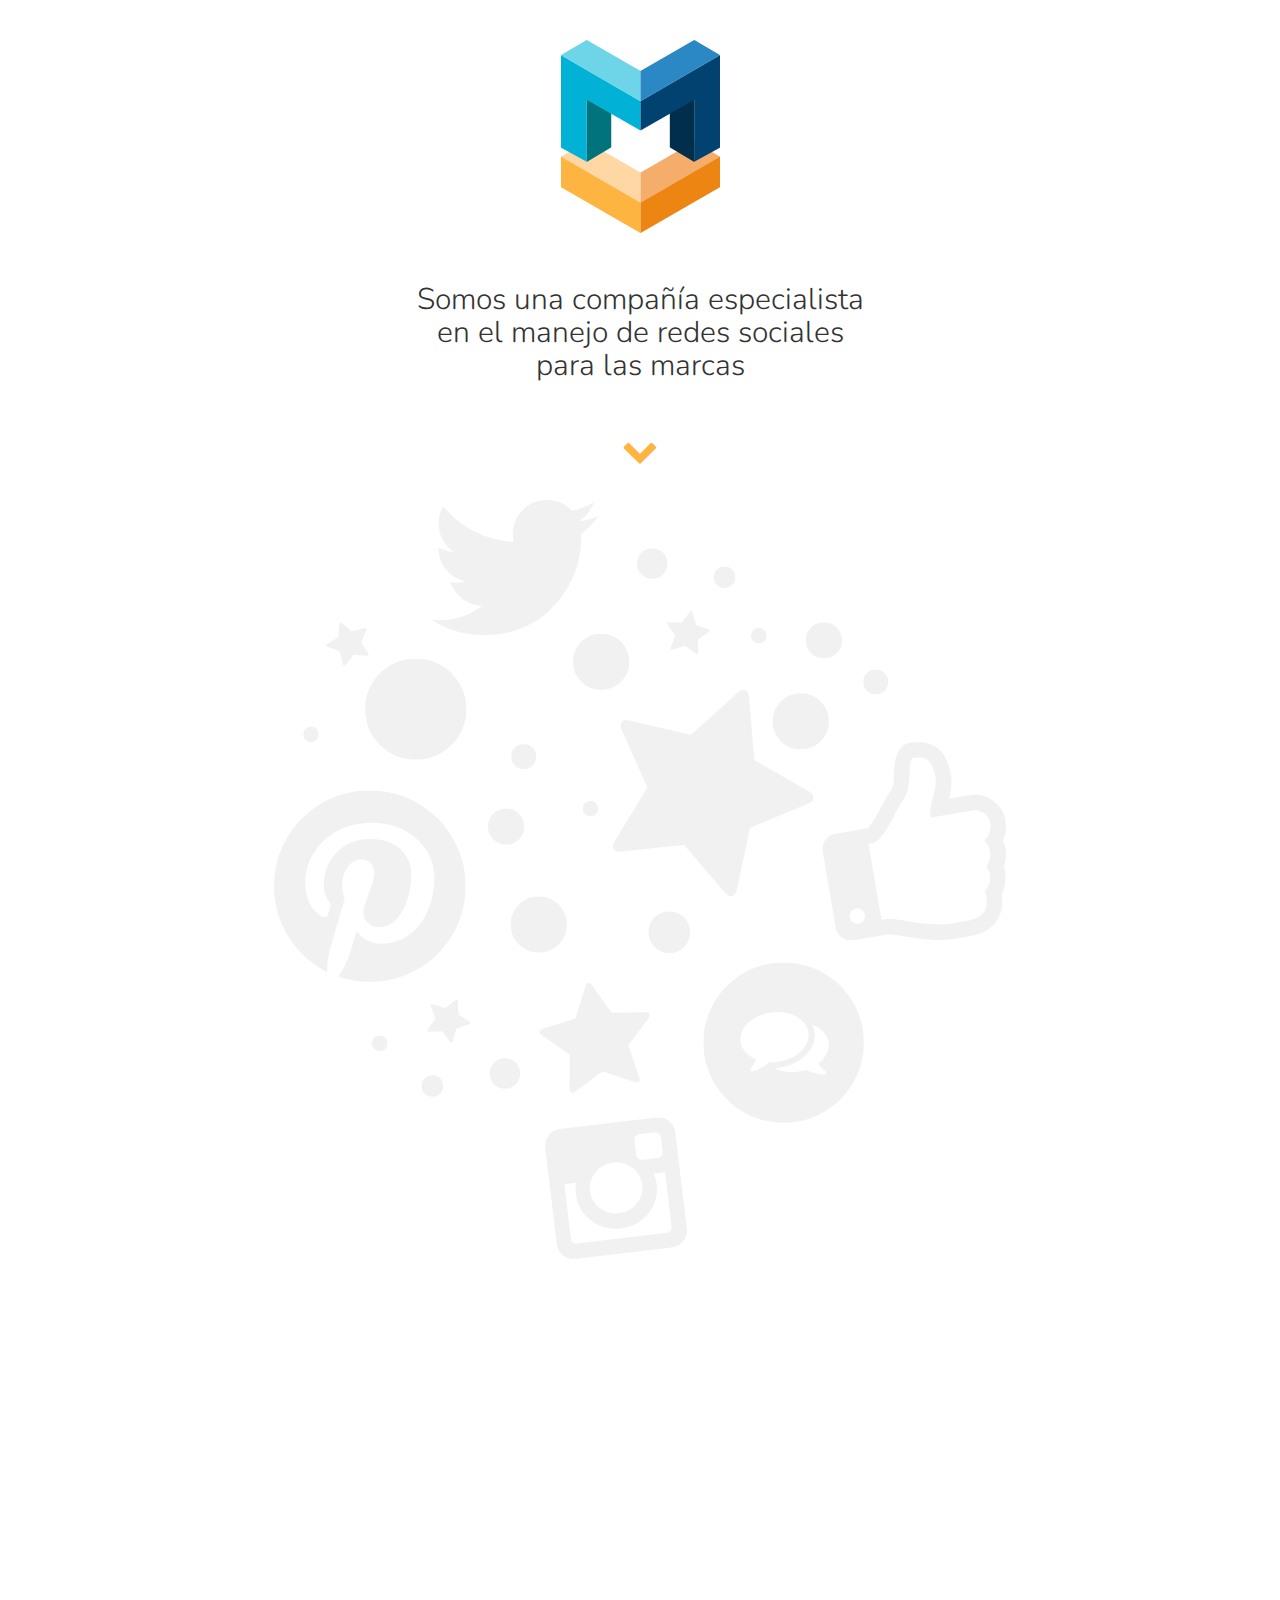
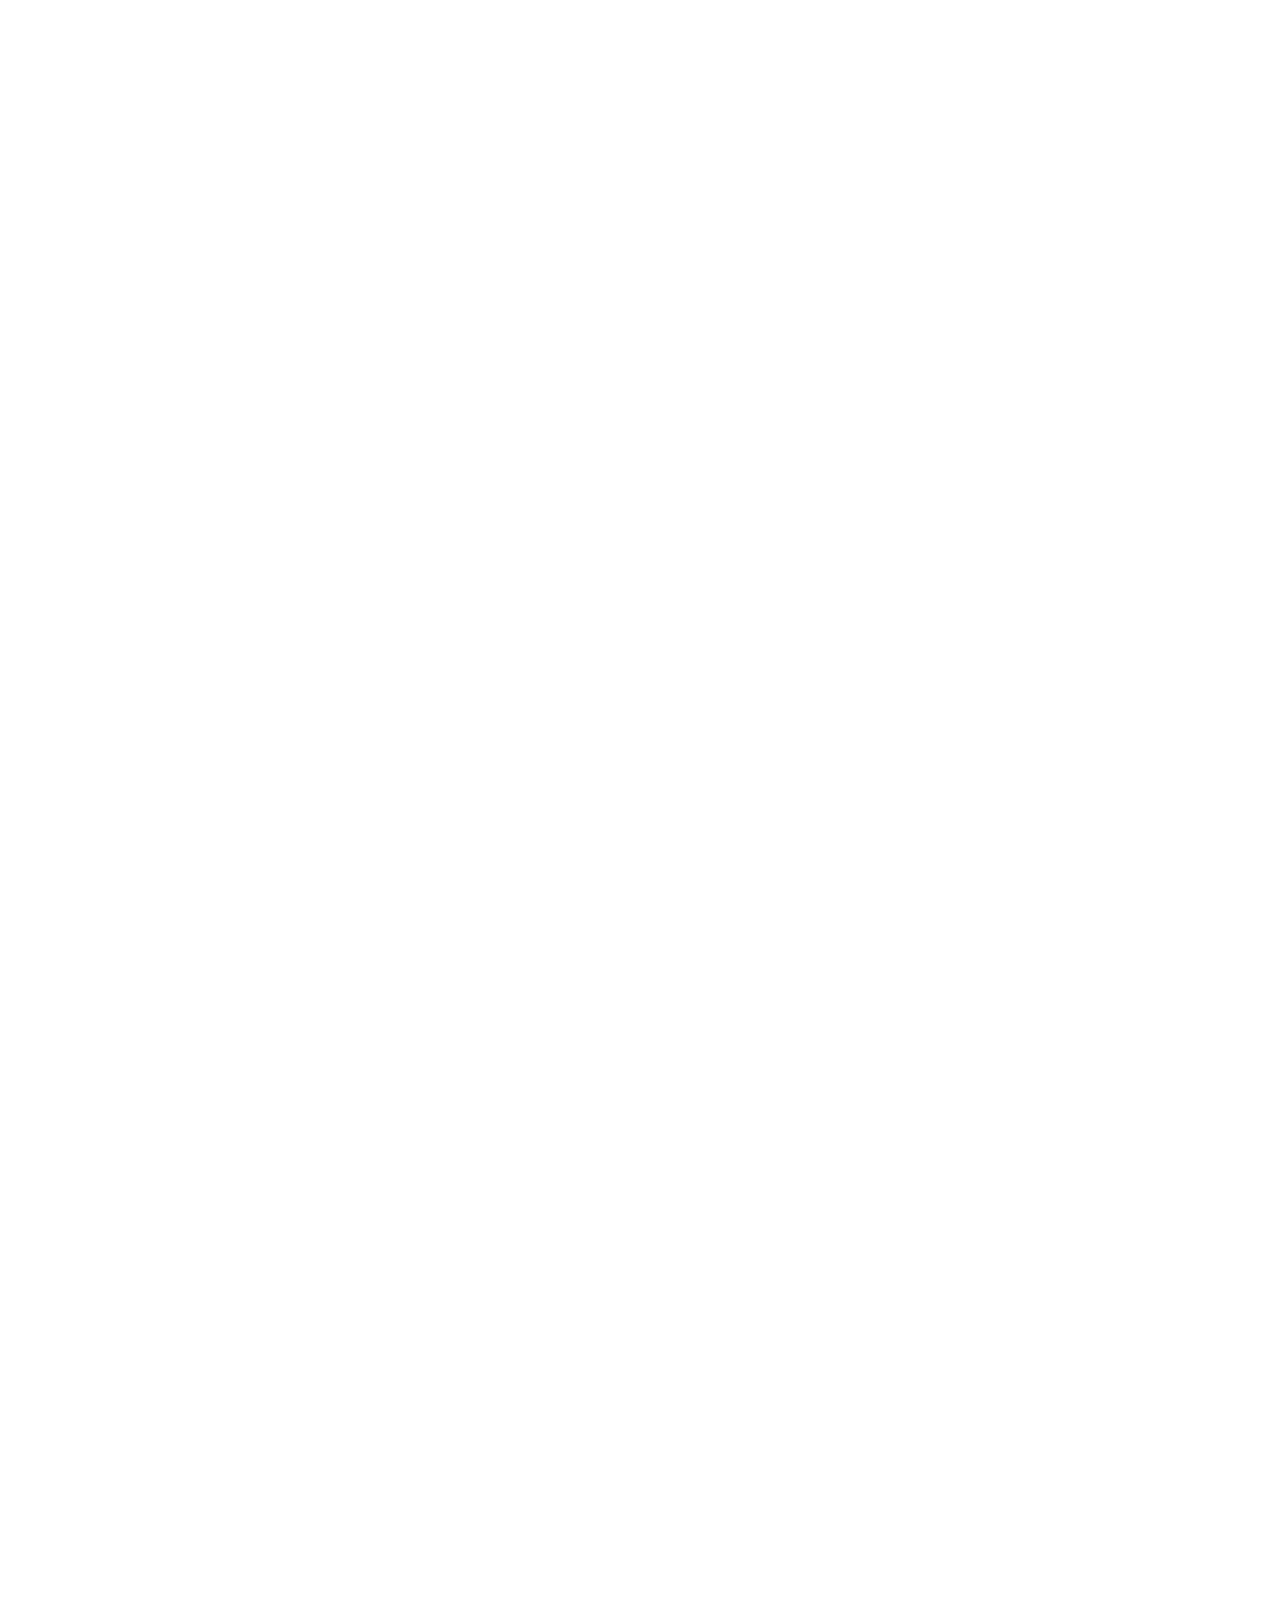
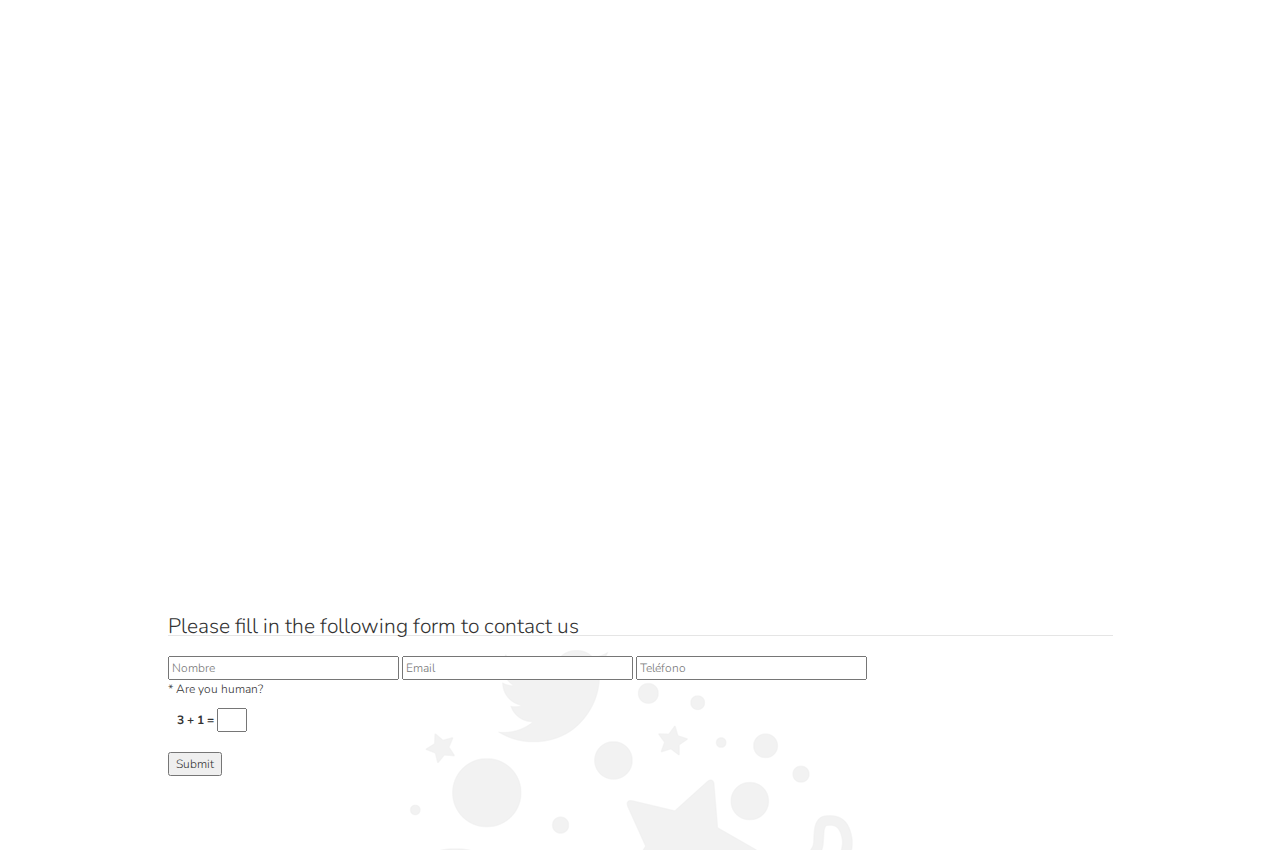
==== index.html @ d01e05da "preuba" ====
<html>
<head>
	<title>MivA NetWorking</title>
	<meta charset="utf-8">
	<meta name="viewport" content="width=device-width, initial-scale=1">
	<link rel="stylesheet" type="text/css" href="assets/style.css">
</head>
<body>
<div class="container">

	<div id="intro" class="wow fadeInUp" data-wow-duration="2s">
		<div class="row">
			<div class="col-xs-12 col-lg-2 col-lg-offset-5">
				<div class="logo">
					<img src="assets/miva-logo.png" alt="MiVa NetWorking" class="img-responsive">
				</div>
			</div>
		</div>

		<div class="row">
			<div class="col-xs-12">
				<div class="frase-matona wow fadeIn" data-wow-delay="2s">
					<h1>Somos una compañía especialista en el manejo de redes sociales para las marcas</h1>
				</div>
				<div class="navigator wow bounceIn" data-wow-delay="3s">
					<a href="#miva-marca"><i class="fa fa-chevron-down fa-3x"></i></a>
				</div>
			</div>
		</div>
	</div>

	<div id="miva-marca">
		<div class="row">
			<div class="col-xs-12">
				<div class="title wow fadeIn">
					<h2>¿Que puede hacer MiVa por tu marca?</h2>
				</div>
			</div>
			<div class="col-xs-10 col-xs-offset-1">
				<div class="content">
					<div class="item-01 wow lightSpeedIn" data-wow-delay="1.5s">
						<div class="row">
							<div class="col-xs-12 col-lg-4 col-lg-offset-2"><span class="txt-01">Aumentar el Engagement</span></div>
							<div class="col-xs-12 col-lg-4"><span class="content-01">Mas que una impresión creamos una conexión con la audiencia.</span></div>
						</div>
					</div>
					<div class="item-02  wow lightSpeedIn" data-wow-delay="2.5s">
						<div class="row">
							<div class="col-xs-12 col-lg-4 col-lg-offset-2"><span class="txt-01">Acercarla a Nuevas Audiencias</span></div>
							<div class="col-xs-12 col-lg-4"><span class="content-01">40.6 millones de internautas mexicanos. El 45% sigue a una marca.</span></div>
						</div>
					</div>
					<div class="navigator wow bounceIn" data-wow-delay="3s">
						<a href="#como"><i class="fa fa-chevron-down fa-3x"></i></a>
					</div>
				</div>
			</div>
		</div>
	</div>

	<div id="como">
		<div class="row">
			<div class="col-xs-12">
				<div class="title wow fadeIn">
					<h2>¿Cómo?</h2>
				</div>
			</div>
			<div class="col-xs-10 col-xs-offset-1">
				<div class="content wow fadeIn">
					<div class="row">
						<div class="col-xs-12 col-lg-4 col-lg-offset-2 wow fadeInLeft"><span class="txt-01"><i class="fa fa-circle hidden-lg"></i> Diseño de Campaña</span></div>
						<div class="col-xs-12 col-lg-4 col-lg-offset-6 wow fadeInRight" data-wow-delay="1s"><span class="txt-02"><i class="fa fa-circle hidden-lg"></i> Creación de Imagen</span></div>
						<div class="col-xs-12 col-lg-4 col-lg-offset-2 wow fadeInLeft" data-wow-delay="2s"><span class="txt-03"><i class="fa fa-circle hidden-lg"></i> Apps in-site</span></div>
						<div class="col-xs-12 col-lg-4 col-lg-offset-6 wow fadeInRight" data-wow-delay="3s"><span class="txt-04"><i class="fa fa-circle hidden-lg"></i> Monitoreo de Redes</span></div>
						<div class="col-xs-12 col-lg-4 col-lg-offset-2 wow fadeInLeft" data-wow-delay="4s"><span class="txt-05"><i class="fa fa-circle hidden-lg"></i> Community Management</span></div>
						<div class="col-xs-12 col-lg-6 col-lg-offset-6 wow fadeInRight" data-wow-delay="5s"><span class="txt-06"><i class="fa fa-circle hidden-lg"></i> Seguimiento de Publicaciones</span></div>
						<div class="col-xs-12 col-lg-4 col-lg-offset-2 wow fadeInLeft" data-wow-delay="6s"><span class="txt-07"><i class="fa fa-circle hidden-lg"></i> Creación de Perfiles</span></div>
					</div>
					<div class="navigator">
						<a href="#nosotros"><i class="fa fa-chevron-down fa-3x"></i></a>
					</div>
				</div>
			</div>
		</div>
	</div>

	<div id="nosotros">
		<div class="row">
			<div class="col-xs-12">
				<div class="title wow fadeIn">
					<h2>¿Porqué nosotros?</h2>
				</div>
			</div>
			<div class="col-xs-10 col-xs-offset-1">
				<div class="content">
					<div class="row">
						<div class="col-xs-12 col-lg-4">
							<div class="wow bounceIn" data-wow-delay="1.5s">
								<div class="avatar">
									<img src="assets/avatar.png" class="img-circle">
								</div>
								<div class="name-area">
									<h3>Mike Medina</h3>
									<h4>Online Leader</h4>
								</div>
								<div class="description">
									<p>Estudiante de Ingeniería Industrial y de Sistemas, actualmente trabaja para Apple Latinoamérica en el Área de Marketing-Educación. Ha organizado eventos masivos, y es una early adapter de las redes sociales. Experiencia en situaciones de crisis en redes sociales desarollando el método del semáforo.</p>
								</div>
							</div>
						</div>
						<div class="col-xs-12 col-lg-4">
							<div class="wow bounceIn" data-wow-delay="1s">
								<div class="avatar">
									<img src="assets/avatar.png" class="img-circle">
								</div>
								<div class="name-area">
									<h3>LCC Mariana Camacho</h3>
									<h4>MKT Leader</h4>
								</div>
								<div class="description">
									<p>Con más de 8 años de experiencia en MKT, fue gerente de integración de producto en Grupo Televisa teniendo a su cargo el área de telenovelas incluyendo el éxito mercadológico Rebelde. Además, se desempeñó como coordinadora de pomociones alimentos y bebidas en el área de Televiaa Consumer Products. Asimismo desarrolló e implementó campañas 360º dentro de Grupo Televisa para empresas como Pepsico, P&G, Grupo Bimbo, entre otras.</p>
								</div>
							</div>
						</div>
						<div class="col-xs-12 col-lg-4">
							<div class="wow bounceIn" data-wow-delay="1.5s">
								<div class="avatar">
									<img src="assets/avatar.png" class="img-circle">
								</div>
								<div class="name-area">
									<h3>Valeria Montes</h3>
									<h4>Business Leader</h4>
								</div>
								<div class="description">
									<p>Estudiante de la carrera de Negocios Internacionales, ha participado en la organización y coordinación de logística de eventos masivos, menejo de personas en situaciones de alto stress. Asimismo su capacidad en los negocios le ha abierto las puertas para la gestión de eventos musicales.</p>
								</div>
							</div>
						</div>
						<div class="col-xs-12 col-lg-12">
							<div class="socios wow fadeInUp" data-wow-duration="2s" data-wow-delay="2s">
								<h4>Socios Comerciales</h4>
								<div class="row">
									<div class="col-lg-6">
										<a href="http://iceberg9.com" title="Iceber9 - Shopify Expert" target="_blank">
											<img src="assets/iceberg9.png" alt="Iceber9 - Shopify Expert" class="img-responsive">
										</a>
									</div>
									<div class="col-lg-6">
										<a href="http://doctype.com.mx" title="Doctype - Diseño y Desarrollo Web" target="_blank">
											<img src="assets/doctype.png" alt="Doctype - Diseño y Desarrollo web" class="img-responsive">
										</a>
									</div>
								</div>
							</div>
						</div>
					</div>
					<div class="navigator wow bounceIn" data-wow-delay="3s">
						<a href="#contacta"><i class="fa fa-chevron-down fa-3x"></i></a>
					</div>
				</div>
			</div>
		</div>
	</div>

	<div id="contacta">
		<div class="row">
			<div class="col-xs-12">
				<div class="title wow fadeIn">
					<h2>Contáctanos 3 </h2>
				</div>
			</div>
			<div class="col-xs-10 col-xs-offset-1">
				<div class="content">

					<div id="contact">

							<div id="message"></div>

							<form method="post" action="http://miva-networking.com/mail/contact.php" name="contactform" id="contactform">

							<fieldset>

							<legend>Please fill in the following form to contact us</legend>

							<input name="name" type="text" id="name" size="30" placeholder="Nombre" value="" />

							<input name="email" type="text" id="email" size="30" placeholder="Email" value="" />

							<input name="phone" type="text" id="phone" size="30" placeholder="Teléfono" value="" />

							<p><span class="required">*</span> Are you human?</p>

							<label for="verify" accesskey="V">&nbsp;&nbsp;&nbsp;3 + 1 =</label>
							<input name="verify" type="text" id="verify" size="4" value="" style="width: 30px;" /><br /><br />

							<input type="submit" class="submit" id="submit" value="Submit" />

							</fieldset>

							</form>

					</div>

				</div>
			</div>
		</div>
	</div>

</div>

<script src="//code.jquery.com/jquery-1.11.2.min.js"></script>
<script src="assets/bootstrap/js/bootstrap.min.js"></script>
<script type="text/javascript" src="assets/retina.min.js"></script>
<script type="text/javascript" src="assets/wow.min.js"></script>
<script type="text/javascript" src="mail/js/jquery.jigowatt.js"></script>
<script type="text/javascript" src="assets/code.js"></script>


</body>
</html>
---- assets/style.css ----
/*
Theme Name: LAP - Theme
Theme URI: http://lapplatform.com/
Description: Tema desarrollado para LAP life achievement platform
Author: @icebergnueve @doctypemx
Author URI:
Version: 1
*/
@import "bootstrap/css/bootstrap.min.css";
@import "animate.css";
@import url("http://fonts.googleapis.com/css?family=Nunito:400,300,700");
@import url("//maxcdn.bootstrapcdn.com/font-awesome/4.3.0/css/font-awesome.min.css");
/* Mobile Firts */
/*@media screen and (max-width:719px)*/
body {
  background: url("social-stuff-small.png") 50% 400px no-repeat transparent;
  font: 300 1.2em/1.5em 'Nunito', sans-serif;
}
h2 {
  font-size: 2.8em;
}
.content .item-01,
.content .item-02 {
  margin: 30px 0;
}
.navigator {
  text-align: center;
}
.navigator i {
  color: #fdb441;
}
#intro {
  height: 100%;
  padding-top: 40px;
}
#intro .logo img {
  margin: 0 auto;
}
#intro .frase-matona {
  padding: 30px 0;
  text-align: center;
}
#intro .frase-matona h1 {
  font-size: 2.5em;
  font-weight: 300;
}
#miva-marca {
  margin-top: 350px;
  padding-top: 20px;
  text-align: center;
}
#miva-marca .txt-01 {
  color: #fdb441;
  display: block;
  font-size: 2.2em;
  line-height: 1.2em;
  margin-bottom: 10px;
}
#miva-marca .content-01 {
  background: #f4f4f4;
  color: #999;
  display: block;
  font-size: 1.4em;
  padding: 20px;
}
#como {
  margin-top: 150px;
  padding-top: 20px;
  text-align: center;
}
#como .txt-01,
#como .txt-02,
#como .txt-03,
#como .txt-04,
#como .txt-05,
#como .txt-06,
#como .txt-07 {
  display: block;
  font-size: 2em;
  line-height: 1.3em;
  text-align: right;
  padding: 20px 0;
}
#como .txt-01 i,
#como .txt-02 i,
#como .txt-03 i,
#como .txt-04 i,
#como .txt-05 i,
#como .txt-06 i,
#como .txt-07 i {
  font-size: 0.5em;
  position: relative;
  top: -3px;
}
#como .txt-01,
#como .txt-03,
#como .txt-05,
#como .txt-07 {
  color: #fdb441;
  text-align: left;
}
#nosotros {
  text-align: center;
}
#nosotros .avatar img {
  border: solid 5px #fdb441;
}
#contacta {
  background: url("social-stuff-small.png") 50% 100px no-repeat transparent;
  height: 300px;
}
/* Tablets: Portrait */
/* Tablets: Landscape */
/* Desktops */
@media screen and (min-width: 910px) {
  body {
    background: none;
  }
  .navigator {
    margin-top: 10px;
  }
  #intro {
    background: url("social-stuff-top.png") 50% 100% no-repeat transparent;
    height: 100%;
  }
  #intro .frase-matona {
    margin: 0 auto;
    width: 40%;
  }
  #miva-marca {
    background: url("social-stuff-bottom.png") 50% 0 no-repeat transparent;
    height: 100%;
    margin-top: 0px;
    padding-top: 20px;
  }
  #miva-marca .item-01 {
    margin: 100px 0;
  }
  #miva-marca .item-02 {
    margin: 0 0 50px 0;
  }
  #miva-marca .txt-01 {
    text-align: right;
  }
  #miva-marca .content-01 {
    background: rgba(244,244,244,0.5);
  }
  #como {
    height: 100%;
  }
  #como .content {
    background: url("dots.png") 50% 0 no-repeat transparent;
    margin-top: 80px;
  }
  #como .txt-01,
  #como .txt-02,
  #como .txt-03,
  #como .txt-04,
  #como .txt-05,
  #como .txt-06,
  #como .txt-07 {
    color: #000;
    padding: 14px 0;
    text-align: left;
  }
  #como .txt-01,
  #como .txt-03,
  #como .txt-05,
  #como .txt-07 {
    text-align: right;
  }
  #nosotros {
    height: 100%;
  }
  #nosotros h4 {
    font-size: 1.3em;
    text-transform: uppercase;
  }
  #nosotros .content {
    margin-top: 40px;
  }
  #nosotros .description p {
    font-size: 1.1em;
    line-height: 1.4em;
  }
  #nosotros .socios {
    margin-top: 40px;
  }
  #nosotros .socios img {
    margin: 0 auto;
  }
  #contacta {
    background: url("social-stuff-small.png") 50% 100px no-repeat transparent;
  }
}
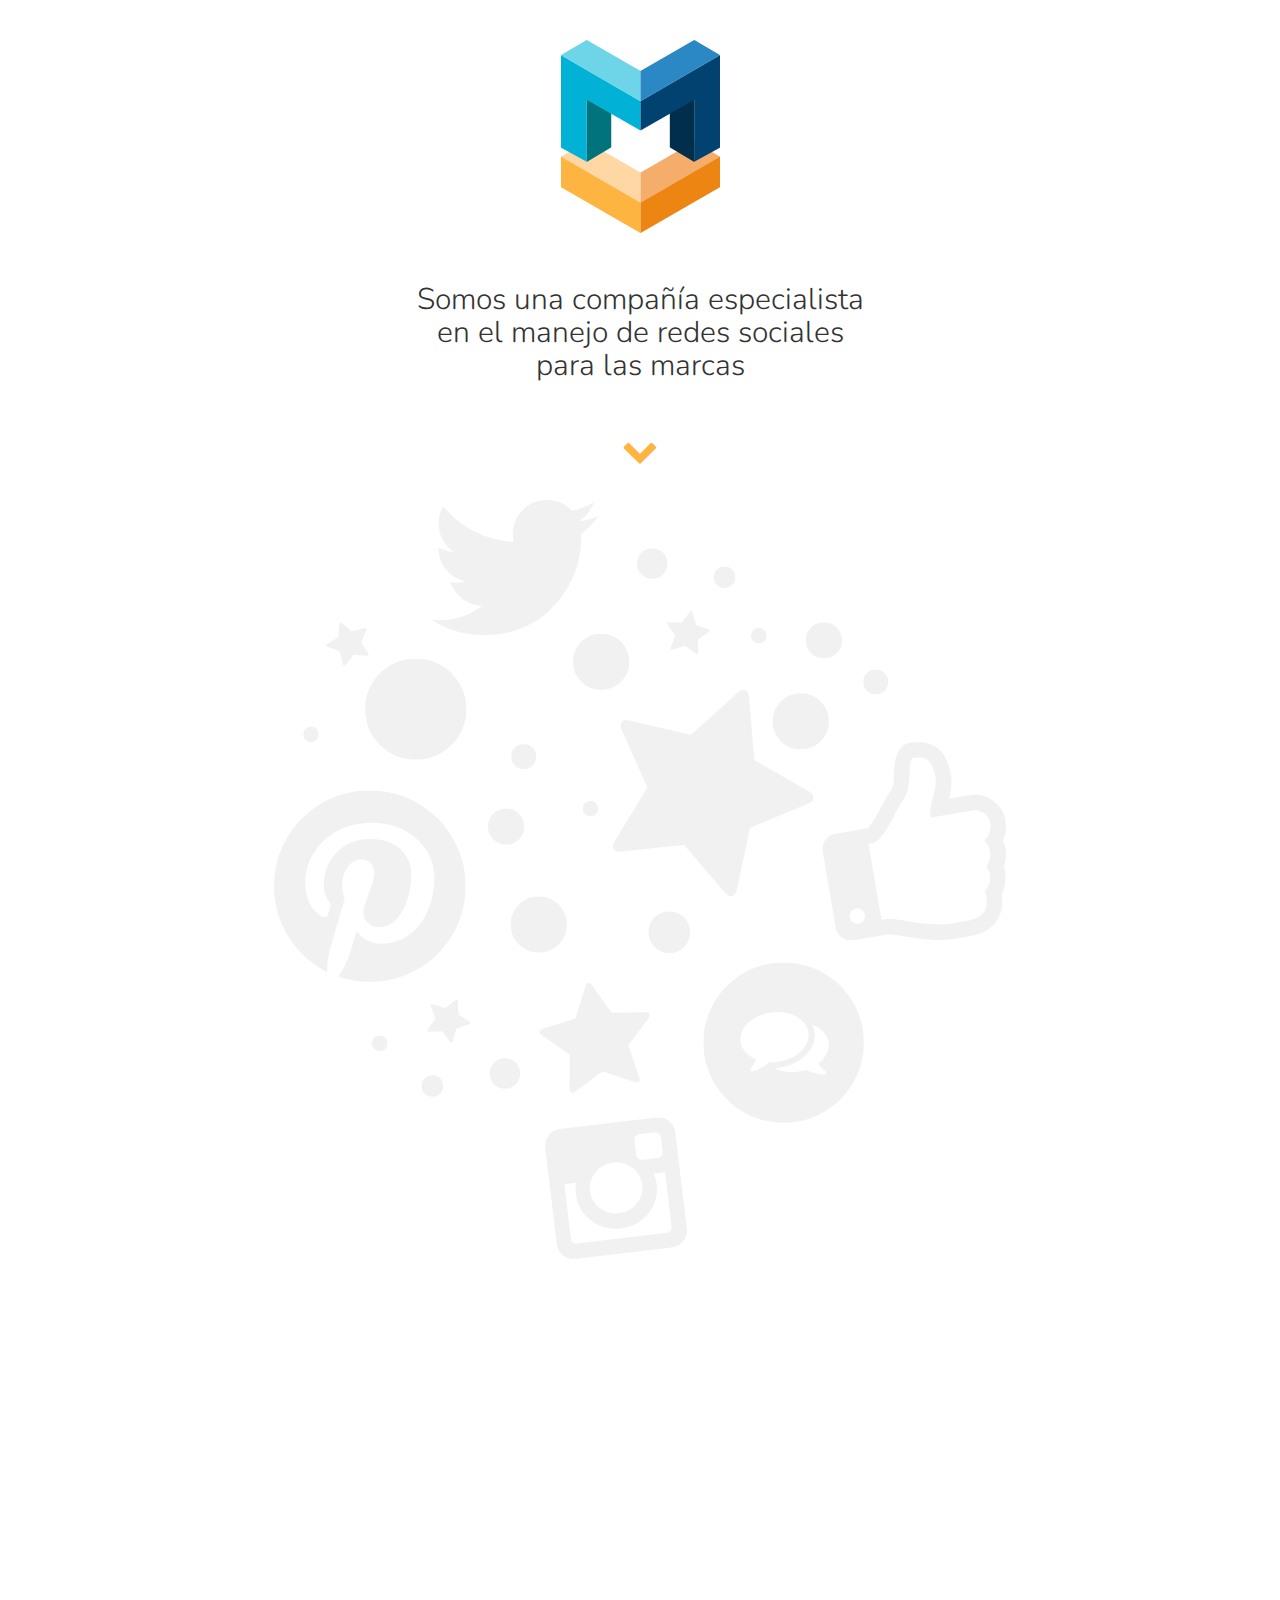
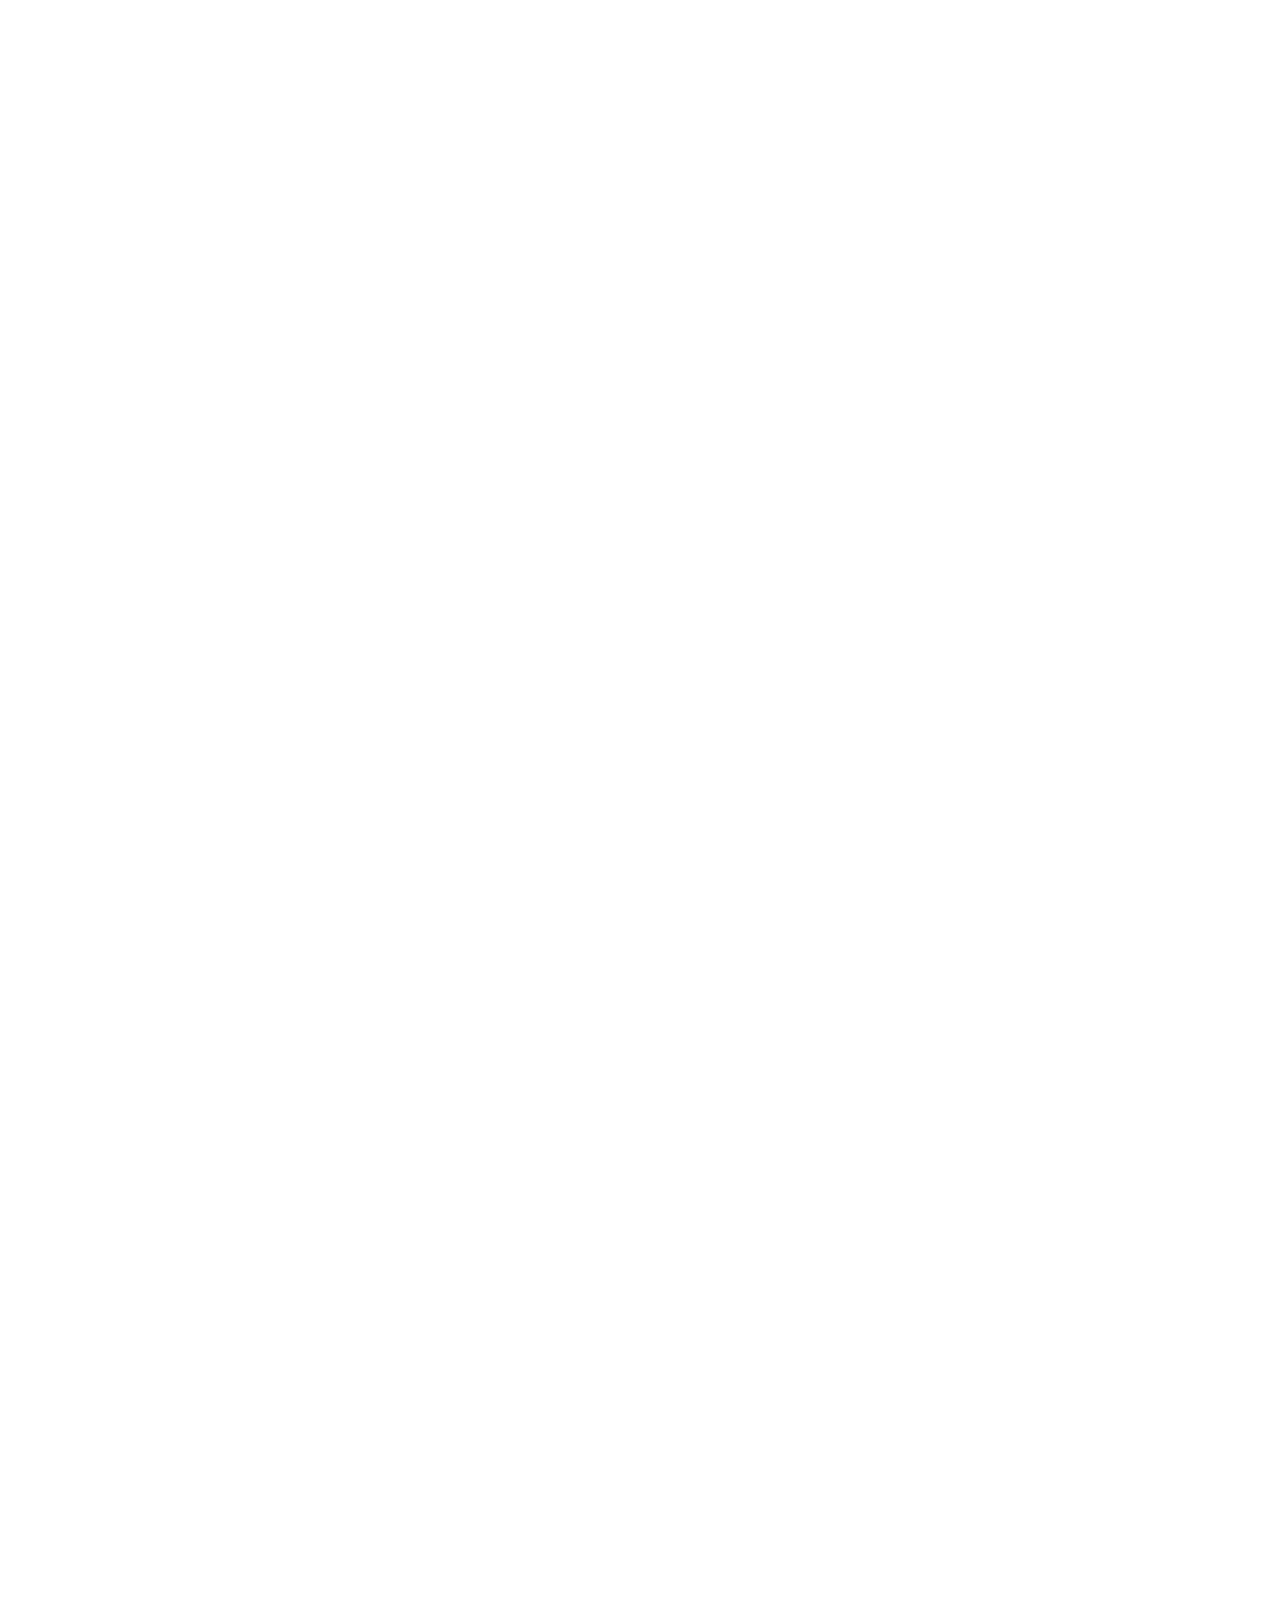
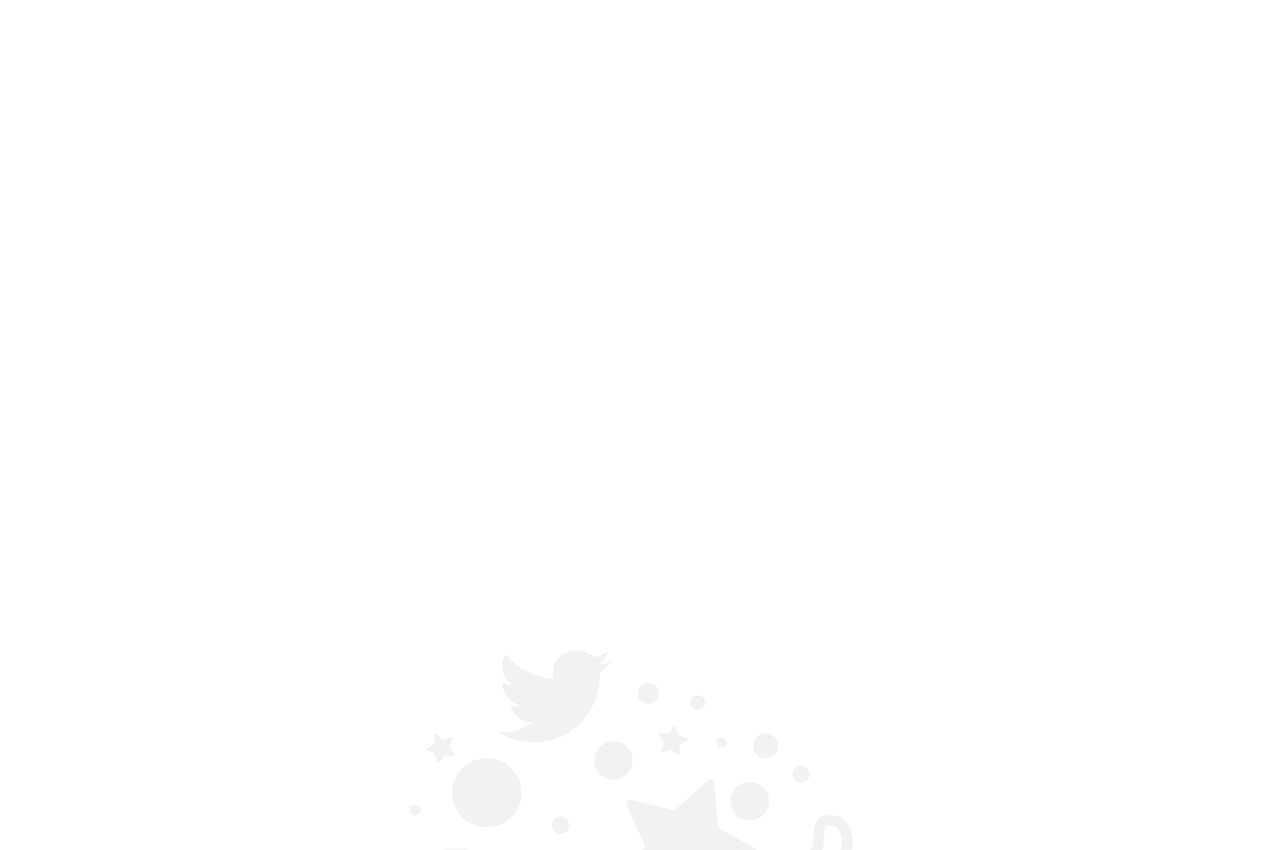
==== commit 1e9dc798: "Final" ====
--- a/index.html
+++ b/index.html
@@ -166,38 +166,45 @@
 		<div class="row">
 			<div class="col-xs-12">
 				<div class="title wow fadeIn">
-					<h2>Contáctanos 3 </h2>
+					<h2>Contáctanos</h2>
 				</div>
 			</div>
 			<div class="col-xs-10 col-xs-offset-1">
 				<div class="content">
 
-					<div id="contact">
+					<div id="contact" class="wow fadeInUp" data-wow-duration="2s">
+
+							<h4>Envianos tus datos y en breve un asesor se pondrá en contacto contigo.</h4>
 
 							<div id="message"></div>
 
-							<form method="post" action="http://miva-networking.com/mail/contact.php" name="contactform" id="contactform">
+							<form method="post" action="mail/contact.php" name="contactform" id="contactform">
 
 							<fieldset>
 
-							<legend>Please fill in the following form to contact us</legend>
-
-							<input name="name" type="text" id="name" size="30" placeholder="Nombre" value="" />
-
-							<input name="email" type="text" id="email" size="30" placeholder="Email" value="" />
-
-							<input name="phone" type="text" id="phone" size="30" placeholder="Teléfono" value="" />
-
-							<p><span class="required">*</span> Are you human?</p>
-
-							<label for="verify" accesskey="V">&nbsp;&nbsp;&nbsp;3 + 1 =</label>
-							<input name="verify" type="text" id="verify" size="4" value="" style="width: 30px;" /><br /><br />
-
-							<input type="submit" class="submit" id="submit" value="Submit" />
+							<div class="row">
+								<div class="col-lg-3">
+									<input name="name" type="text" id="name" size="30" placeholder="Nombre" class="form-control input-primario" value="" />
+								</div>
+								<div class="col-lg-3">
+									<input name="empresa" type="text" id="empresa" size="30" placeholder="Empresa / Sitio Web" class="form-control input-primario" value="" />
+								</div>
+								<div class="col-lg-2">
+									<input name="email" type="text" id="email" size="30" placeholder="Email" class="form-control input-primario" value="" />
+								</div>
+								<div class="col-lg-2">
+									<input name="phone" type="text" id="phone" size="30" placeholder="Teléfono" class="form-control input-primario" value="" />
+								</div>
+								<div class="col-lg-2">
+									<input type="submit" class="submit btn btn-block btn-base" id="submit" value="Enviar" />
+								</div>
+							</div>
 
 							</fieldset>
 
 							</form>
+
+							<p><a href="https://www.facebook.com/MiVaNetworking"><i class="fa fa-facebook"></i> /MiVaNetworking</a> | <a href="https://twiter.com/miva_networking"><i class="fa fa-twitter"></i> @MiVa_Networking</a></p>
 
 					</div>
 
@@ -210,11 +217,10 @@
 
 <script src="//code.jquery.com/jquery-1.11.2.min.js"></script>
 <script src="assets/bootstrap/js/bootstrap.min.js"></script>
+<script type="text/javascript" src="mail/js/jquery.jigowatt.js"></script>
 <script type="text/javascript" src="assets/retina.min.js"></script>
 <script type="text/javascript" src="assets/wow.min.js"></script>
-<script type="text/javascript" src="mail/js/jquery.jigowatt.js"></script>
 <script type="text/javascript" src="assets/code.js"></script>
-
 
 </body>
 </html>--- a/assets/style.css
+++ b/assets/style.css
@@ -16,6 +16,17 @@
   background: url("social-stuff-small.png") 50% 400px no-repeat transparent;
   font: 300 1.2em/1.5em 'Nunito', sans-serif;
 }
+a {
+  color: #fdb441;
+  -webkit-transition: all 0.2s ease-in;
+  -moz-transition: all 0.2s ease-in;
+  -o-transition: all 0.2s ease-in;
+  -ms-transition: all 0.2s ease-in;
+  transition: all 0.2s ease-in;
+}
+a:hover {
+  color: #000;
+}
 h2 {
   font-size: 2.8em;
 }
@@ -28,6 +39,31 @@
 }
 .navigator i {
   color: #fdb441;
+}
+.btn-base {
+  background: #000;
+  -webkit-border-radius: 0px;
+  -moz-border-radius: 0px;
+  border-radius: 0px;
+  color: #fff;
+}
+.btn-base:hover,
+.btn-base:active {
+  background: #fdb441;
+  color: #fff;
+}
+.input-primario {
+  background: #fdb441;
+  border: none;
+  -webkit-border-radius: 0px;
+  -moz-border-radius: 0px;
+  border-radius: 0px;
+  color: #fff;
+  font-size: 1.2em;
+  padding: 20px 10px;
+}
+.input-primario::-webkit-input-placeholder {
+  color: #fff;
 }
 #intro {
   height: 100%;
@@ -108,6 +144,10 @@
 #contacta {
   background: url("social-stuff-small.png") 50% 100px no-repeat transparent;
   height: 300px;
+  text-align: center;
+}
+#contacta form {
+  margin-top: 40px;
 }
 /* Tablets: Portrait */
 /* Tablets: Landscape */
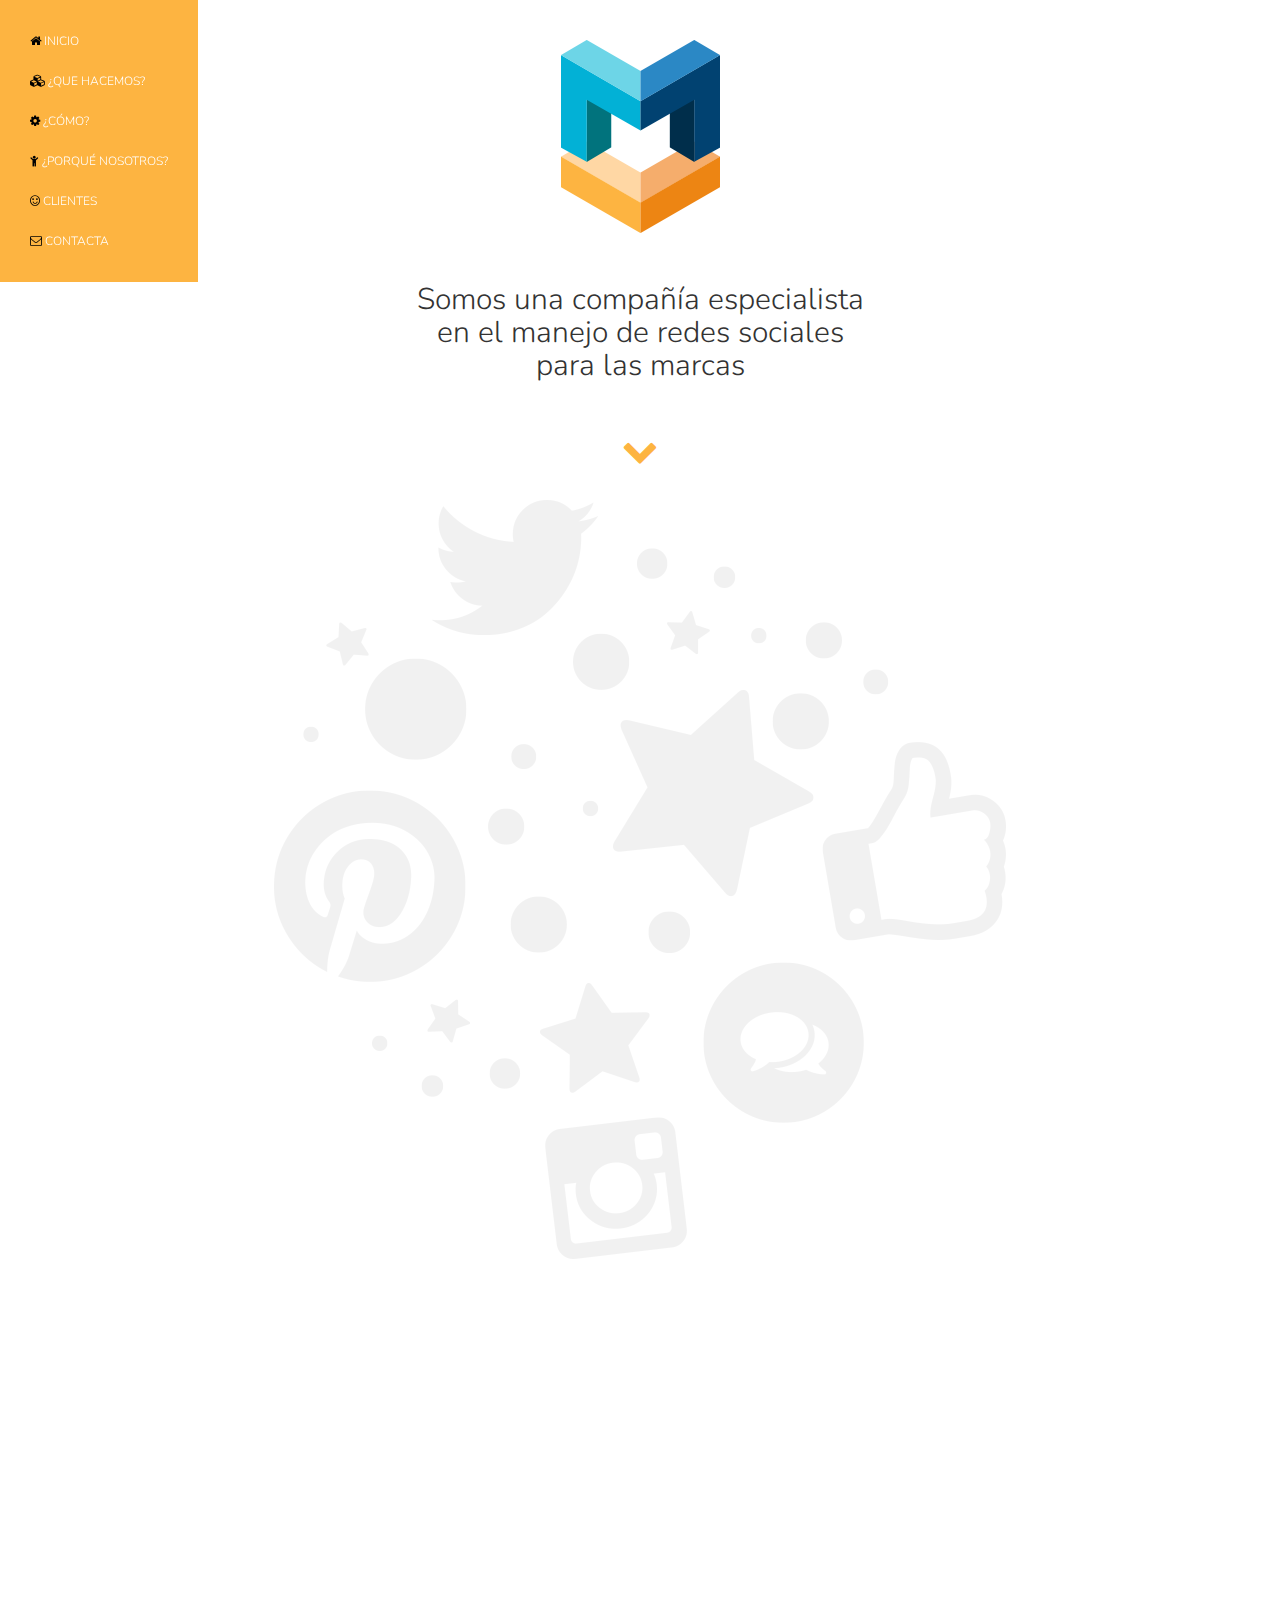
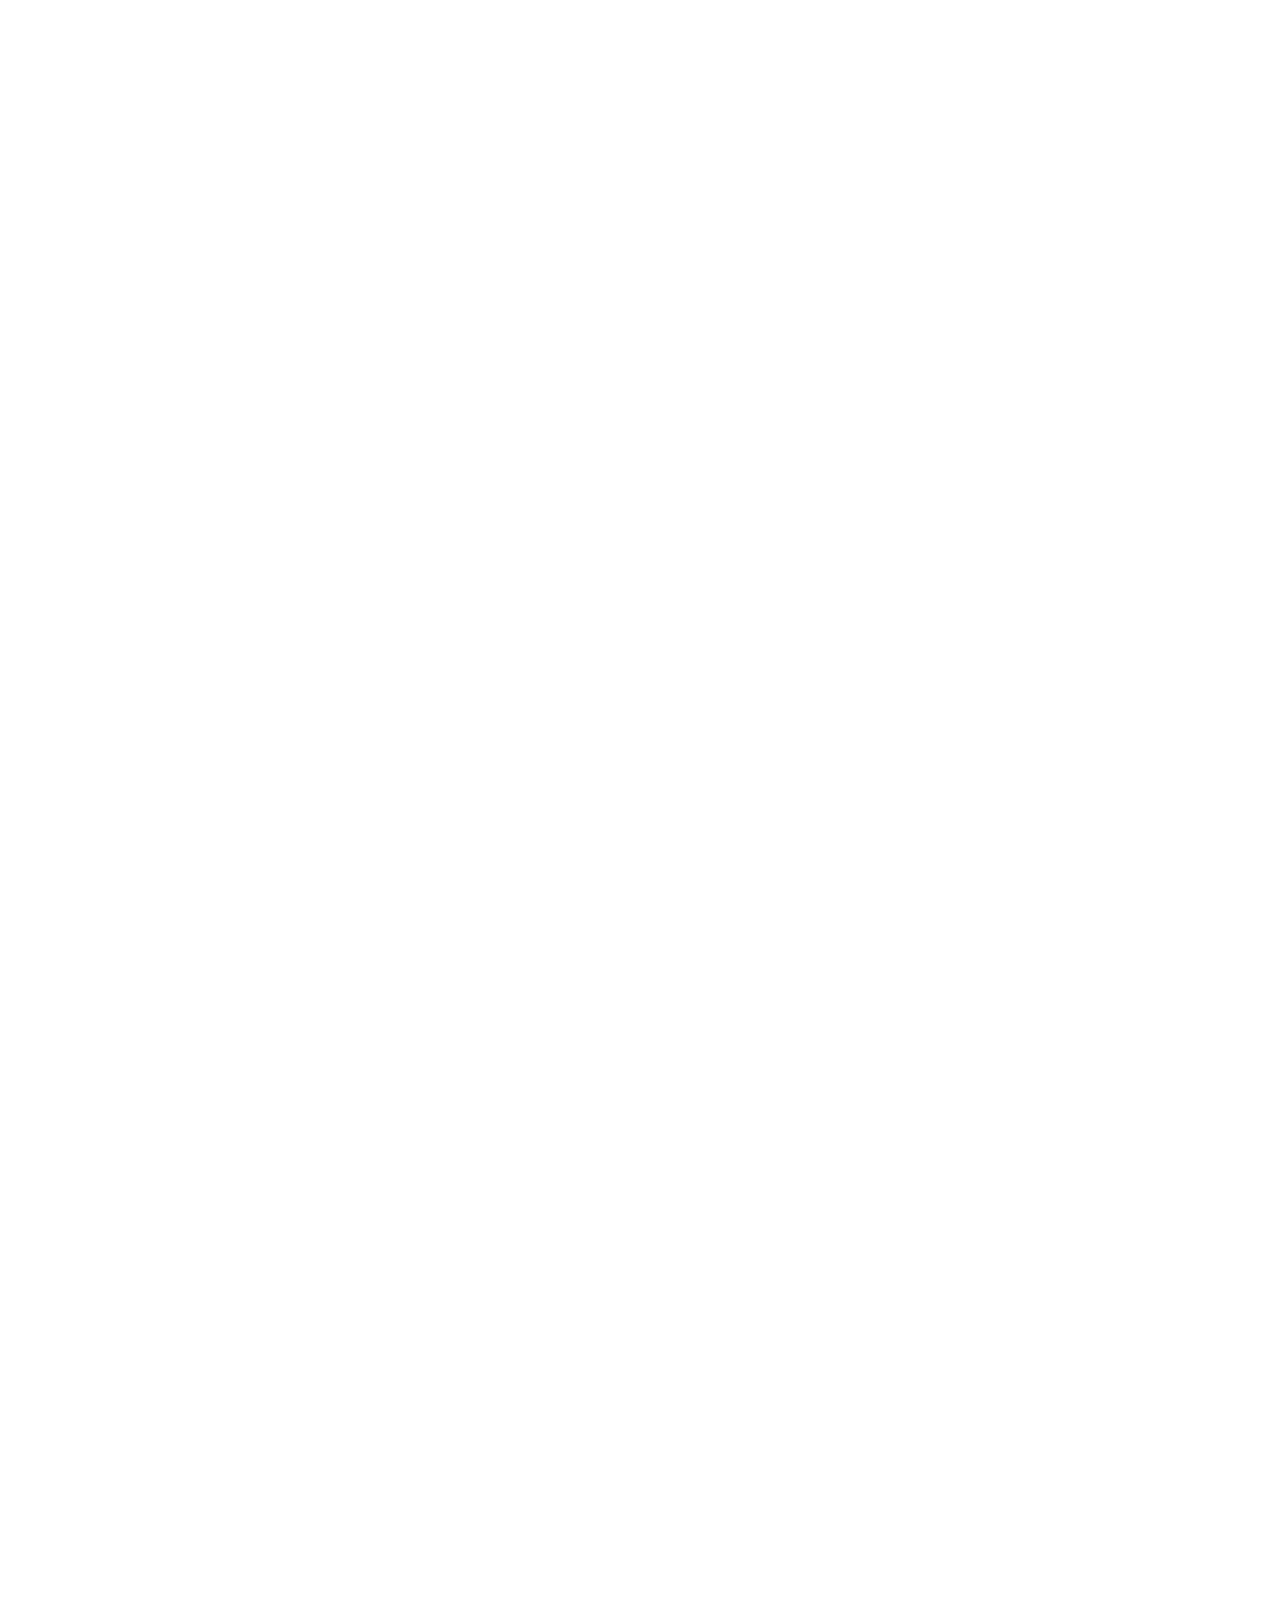
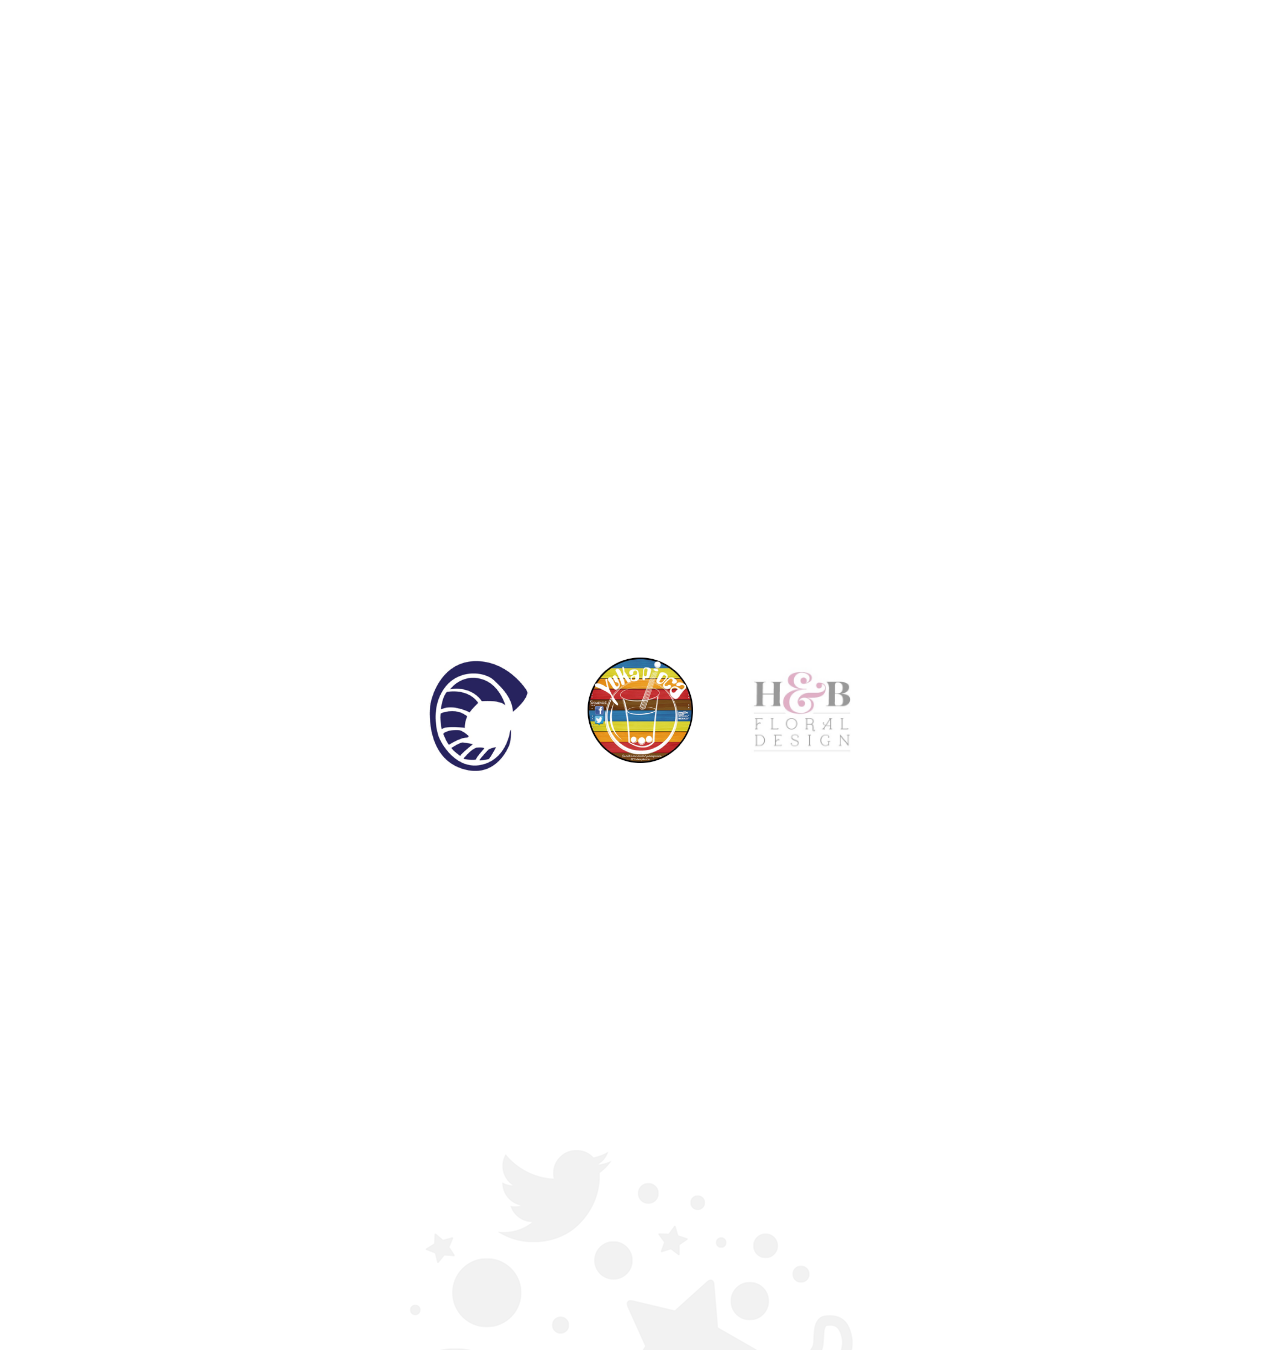
==== commit aafdd99b: "Final" ====
--- a/index.html
+++ b/index.html
@@ -3,9 +3,24 @@
 	<title>MivA NetWorking</title>
 	<meta charset="utf-8">
 	<meta name="viewport" content="width=device-width, initial-scale=1">
+	<link rel="shortcut icon" type="image/x-icon" href="assets/favicon.ico">
 	<link rel="stylesheet" type="text/css" href="assets/style.css">
 </head>
 <body>
+<nav>
+	<ul>
+		<li><i class="fa fa-bars fa-2x"></i>
+			<ul>
+				<li><a href="#intro" class="hvr-wobble-horizontal"><i class="fa fa-home"></i> Inicio</a></li>
+				<li><a href="#miva-marca" class="hvr-wobble-horizontal"><i class="fa fa-cubes"></i> ¿Que hacemos?</a></li>
+				<li><a href="#como" class="hvr-wobble-horizontal"><i class=" fa fa-cog"></i> ¿Cómo?</a></li>
+				<li><a href="#nosotros" class="hvr-wobble-horizontal"><i class="fa fa-child"></i> ¿Porqué nosotros?</a></li>
+				<li><a href="#clientes" class="hvr-wobble-horizontal"><i class="fa fa-smile-o"></i> Clientes</a></li>
+				<li><a href="#contact" class="hvr-wobble-horizontal"><i class="fa fa-envelope-o"></i> Contacta</a></li>
+			</ul>
+		</li>
+	</ul>
+</nav>
 <div class="container">
 
 	<div id="intro" class="wow fadeInUp" data-wow-duration="2s">
@@ -155,6 +170,34 @@
 						</div>
 					</div>
 					<div class="navigator wow bounceIn" data-wow-delay="3s">
+						<a href="#clientes"><i class="fa fa-chevron-down fa-3x"></i></a>
+					</div>
+				</div>
+			</div>
+		</div>
+	</div>
+
+	<div id="clientes">
+		<div class="row">
+			<div class="col-xs-12">
+				<div class="title wow fadeIn">
+					<h2>Nuestros Clientes</h2>
+				</div>
+			</div>
+			<div class="col-xs-10 col-xs-offset-1">
+				<div class="content">
+					<div class="row">
+						<div class="col-xs-12 col-lg-2 col-lg-offset-3">
+							<img src="assets/cliente-01.png" class="img-responsive">
+						</div>
+						<div class="col-xs-12 col-lg-2">
+							<img src="assets/cliente-02.png" class="img-responsive">
+						</div>
+						<div class="col-xs-12 col-lg-2">
+							<img src="assets/cliente-03.png" class="img-responsive">
+						</div>
+					</div>
+					<div class="navigator wow bounceIn" data-wow-delay="3s">
 						<a href="#contacta"><i class="fa fa-chevron-down fa-3x"></i></a>
 					</div>
 				</div>
--- a/assets/style.css
+++ b/assets/style.css
@@ -8,6 +8,7 @@
 */
 @import "bootstrap/css/bootstrap.min.css";
 @import "animate.css";
+@import "hover-min.css";
 @import url("http://fonts.googleapis.com/css?family=Nunito:400,300,700");
 @import url("//maxcdn.bootstrapcdn.com/font-awesome/4.3.0/css/font-awesome.min.css");
 /* Mobile Firts */
@@ -24,7 +25,8 @@
   -ms-transition: all 0.2s ease-in;
   transition: all 0.2s ease-in;
 }
-a:hover {
+a:hover,
+a:active {
   color: #000;
 }
 h2 {
@@ -141,6 +143,9 @@
 #nosotros .avatar img {
   border: solid 5px #fdb441;
 }
+#clientes {
+  text-align: center;
+}
 #contacta {
   background: url("social-stuff-small.png") 50% 100px no-repeat transparent;
   height: 300px;
@@ -158,6 +163,59 @@
   }
   .navigator {
     margin-top: 10px;
+  }
+  nav {
+    background: #f4f4f4;
+    position: fixed;
+    top: 0;
+    left: 0;
+    z-index: 2;
+  }
+  nav i {
+    color: #fff;
+  }
+  nav ul {
+    margin: 0;
+    padding: 0;
+  }
+  nav ul li {
+    background: #fdb441;
+    display: block;
+    padding: 20px;
+    text-transform: uppercase;
+    -webkit-transition: all 1s ease-in;
+    -moz-transition: all 1s ease-in;
+    -o-transition: all 1s ease-in;
+    -ms-transition: all 1s ease-in;
+    transition: all 1s ease-in;
+  }
+  nav ul li:hover > ul {
+    display: block;
+  }
+  nav ul li:hover > i {
+    display: none;
+  }
+  nav ul li ul {
+    display: none;
+    margin: 0;
+    padding: 0;
+  }
+  nav ul li ul li {
+    list-style: none;
+    padding: 0;
+    margin: 2px 0;
+  }
+  nav ul li ul li a {
+    color: #fff;
+    display: block;
+    padding: 10px;
+  }
+  nav ul li ul li a:hover {
+    background: #f4f4f4;
+    color: #000;
+  }
+  nav ul li ul li a i {
+    color: #000;
   }
   #intro {
     background: url("social-stuff-top.png") 50% 100% no-repeat transparent;
@@ -229,6 +287,16 @@
   #nosotros .socios img {
     margin: 0 auto;
   }
+  #clientes {
+    height: 500px;
+  }
+  #clientes .content {
+    margin-top: 40px;
+  }
+  #clientes .content img {
+    margin: 0 auto;
+    width: 80%;
+  }
   #contacta {
     background: url("social-stuff-small.png") 50% 100px no-repeat transparent;
   }
